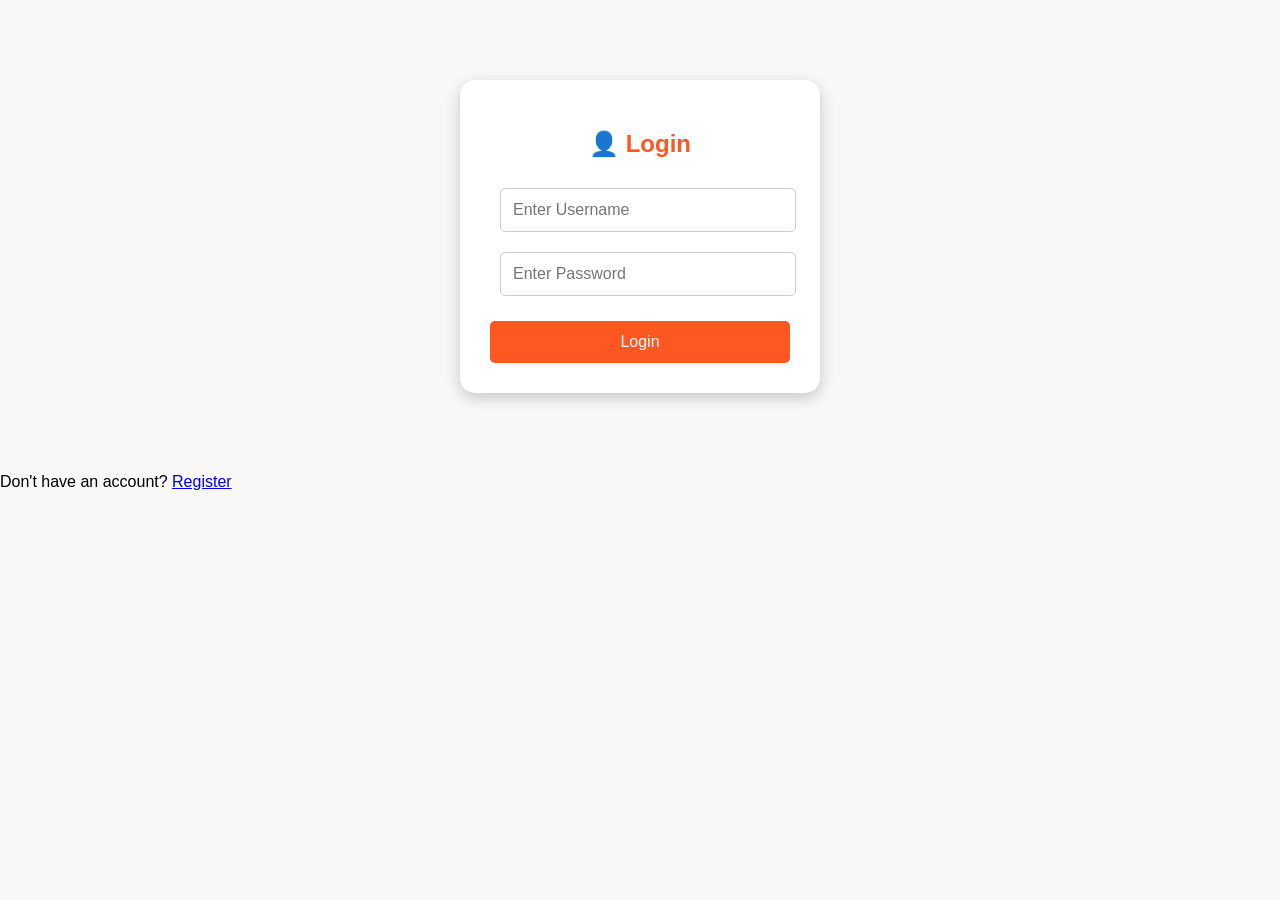
==== Login.html @ 5cac37c1 "Add files via upload" ====
<!DOCTYPE html>
<html>
<head>
    <title>Login - Food Express</title>
    <link rel="stylesheet" href="style.css">
</head>

<body>

<section class="login">
    <h2>👤 Login</h2>

    <input type="text" placeholder="Enter Username">

    <input type="password" placeholder="Enter Password">

    <button onclick="login()">Login</button>

</section>


<script>
function login(){
    alert("✅ Login Successful!");
}
</script>

</body>
</html>
<p>
Don't have an account?
<a href="register.html">Register</a>
</p>
---- style.css ----
.search{
    text-align:center;
    margin:30px;
}

.search input{
    width:80%;
    max-width:450px;
    padding:15px;
    border-radius:30px;
    border:2px solid #ff5722;
    font-size:18px;
}
body{
    margin:0;
    font-family:Arial,sans-serif;
    background:#f8f8f8;
}

header{
    background:#ff5722;
    color:white;
    display:flex;
    justify-content:space-between;
    align-items:center;
    padding:15px 30px;
}

nav a{
    color:white;
    text-decoration:none;
    margin:10px;
    font-weight:bold;
}

.hero{
    text-align:center;
    padding:60px 20px;
    background:#ffe0b2;
}

.hero h2{
    font-size:35px;
}

button{
    background:#ff5722;
    color:white;
    border:none;
    padding:12px 25px;
    border-radius:5px;
    cursor:pointer;
    font-size:18px;
}

button:hover{
    background:#e64a19;
}

.menu{
    text-align:center;
    padding:40px;
}

.card{
    display:inline-block;
    width:220px;
    background:white;
    margin:15px;
    padding:20px;
    border-radius:10px;
    box-shadow:0 4px 10px rgba(0,0,0,0.2);
}
.card img{
    width:100%;
    height:160px;
    object-fit:cover;
    border-radius:10px;
}

.card{
    display:inline-block;
    width:220px;
    background:white;
    margin:15px;
    padding:20px;
    border-radius:10px;
    box-shadow:0 4px 10px rgba(0,0,0,0.2);
    transition:0.3s;
}

.card:hover{
    transform:scale(1.05);
}

.menu{
    text-align:center;
    padding:40px;
}

button{
    background:#ff5722;
    color:white;
    border:none;
    padding:12px 25px;
    border-radius:5px;
    cursor:pointer;
    font-size:16px;
}

button:hover{
    background:#e64a19;
}.menu{
    display:flex;
    flex-wrap:wrap;
    justify-content:center;
    gap:25px;
    padding:40px;
    text-align:center;
}

.menu h2{
    width:100%;
}

.card{
    width:280px;
    background:#fff;
    border-radius:15px;
    overflow:hidden;
    box-shadow:0 5px 15px rgba(0,0,0,0.2);
    transition:.3s;
}

.card img{
    width:100%;
    height:180px;
    object-fit:cover;
}

.card h3{
    margin:15px;
}

.card p{
    margin:10px;
}

.card button{
    margin-bottom:20px;
}
.login{
    width:300px;
    margin:80px auto;
    background:white;
    padding:30px;
    border-radius:15px;
    text-align:center;
    box-shadow:0 5px 15px rgba(0,0,0,0.2);
}

.login h2{
    color:#ff5722;
}

.login input{
    width:90%;
    padding:12px;
    margin:10px;
    border-radius:5px;
    border:1px solid #ccc;
    font-size:16px;
}

.login button{
    margin-top:15px;
    width:100%;
}
/* Mobile Responsive Design */

@media (max-width: 600px){

    header{
        flex-direction:column;
        text-align:center;
    }

    nav a{
        display:block;
        margin:8px;
    }

    .hero h2{
        font-size:25px;
    }

    .hero{
        padding:40px 15px;
    }

    .search input{
        width:90%;
    }

    .menu{
        padding:20px;
        flex-direction:column;
        align-items:center;
    }

    .card{
        width:90%;
        max-width:320px;
    }

    .login{
        width:80%;
        margin:50px auto;
    }

    button{
        width:90%;
    }
}
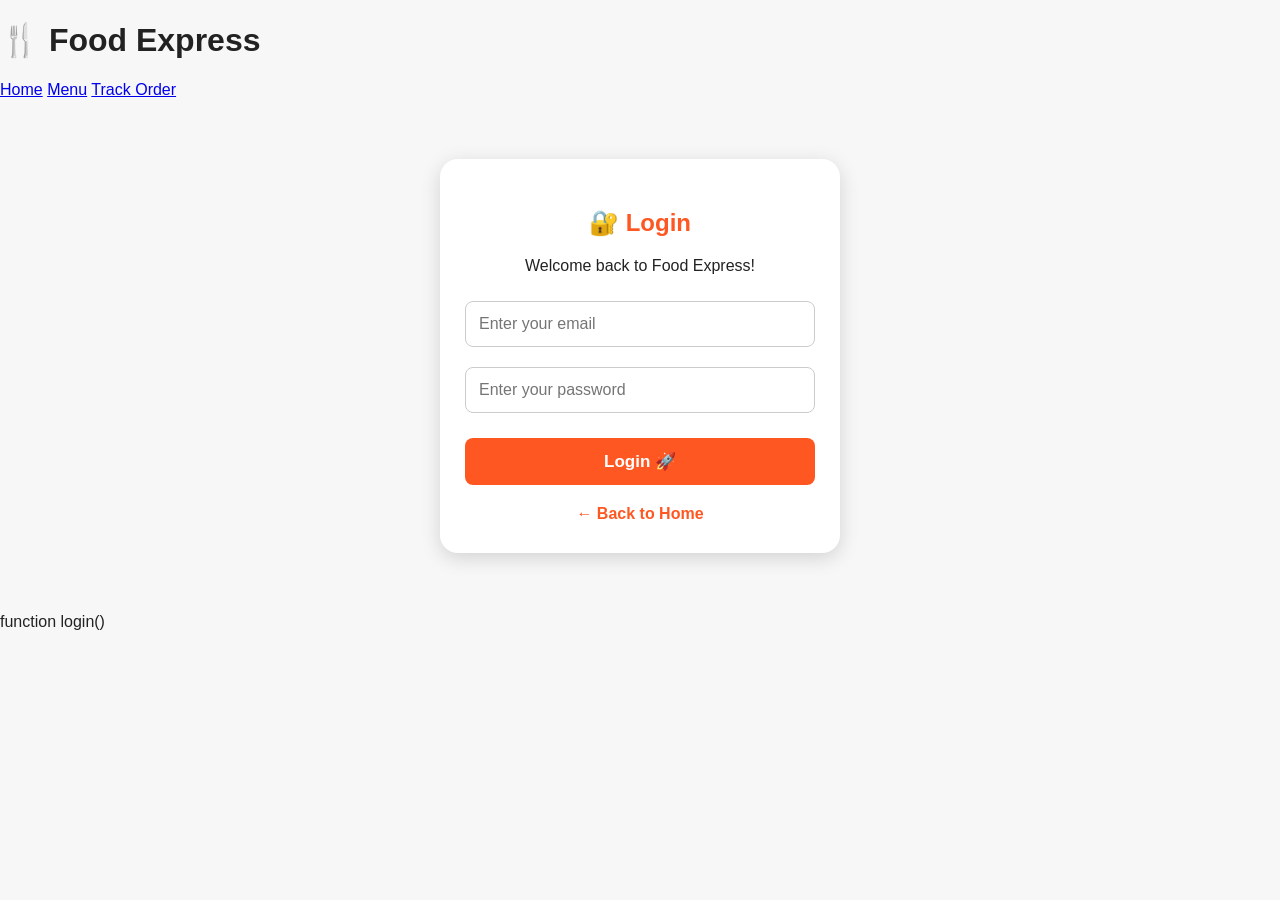
==== commit f79a5c0e: "Add files via upload" ====
--- a/Login.html
+++ b/Login.html
@@ -1,33 +1,322 @@
 <!DOCTYPE html>
-<html>
+<html lang="en">
+
 <head>
+    <meta charset="UTF-8">
+    <meta name="viewport" content="width=device-width, initial-scale=1.0">
+
     <title>Login - Food Express</title>
+
     <link rel="stylesheet" href="style.css">
+
+    <style>
+        .login-box {
+            max-width: 400px;
+            margin: 60px auto;
+            padding: 30px 25px;
+            background: white;
+            border-radius: 18px;
+            box-shadow: 0 5px 20px rgba(0,0,0,0.15);
+            text-align: center;
+        }
+
+        .login-box h1 {
+            color: #ff5722;
+        }
+
+        .login-box input {
+            width: 100%;
+            box-sizing: border-box;
+            padding: 13px;
+            margin: 10px 0;
+            border: 1px solid #ccc;
+            border-radius: 8px;
+            font-size: 16px;
+        }
+
+        .login-btn {
+            width: 100%;
+            padding: 13px;
+            margin-top: 15px;
+            background: #ff5722;
+            color: white;
+            border: none;
+            border-radius: 8px;
+            font-size: 17px;
+            cursor: pointer;
+        }
+
+        .login-btn:hover {
+            background: #e64a19;
+        }
+
+        .login-box a {
+            display: block;
+            margin-top: 20px;
+            color: #ff5722;
+            text-decoration: none;
+            font-weight: bold;
+        }
+
+        .message {
+            margin-top: 15px;
+            font-weight: bold;
+        }
+    </style>
 </head>
 
 <body>
 
-<section class="login">
-    <h2>👤 Login</h2>
-
-    <input type="text" placeholder="Enter Username">
-
-    <input type="password" placeholder="Enter Password">
-
-    <button onclick="login()">Login</button>
+<header>
+
+    <h1>🍴 Food Express</h1>
+
+    <nav>
+        <a href="index.html">Home</a>
+        <a href="index.html#menu">Menu</a>
+        <a href="tracking.html">Track Order</a>
+    </nav>
+
+</header>
+
+
+<section class="login-box">
+
+    <h1>🔐 Login</h1>
+
+    <p>Welcome back to Food Express!</p>
+
+    <input
+        type="email"
+        id="email"
+        placeholder="Enter your email">
+
+    <input
+        type="password"
+        id="password"
+        placeholder="Enter your password">
+
+    <button
+        class="login-btn"
+        onclick="login()">
+
+        Login 🚀
+
+    </button>
+
+    <p
+        id="message"
+        class="message">
+    </p>
+
+    <a href="index.html">
+        ← Back to Home
+    </a>
 
 </section>
 
 
 <script>
-function login(){
-    alert("✅ Login Successful!");
-}
+
+function login() {
+
+    const email =
+        document.getElementById("email")
+        .value.trim();
+
+    const password =
+        document.getElementById("password")
+        .value.trim();
+
+    const message =
+        document.getElementById("message");
+
+
+    if (email === "" || password === "") {
+
+        message.textContent =
+            "⚠️ Please enter email and password.";
+
+        message.style.color = "red";
+
+        return;
+    }
+
+
+    if (!email.includes("@")) {
+
+        message.textContent =
+            "⚠️ Please enter a valid email.";
+
+        message.style.color = "red";
+
+        return;
+    }
+
+
+    localStorage.setItem(
+        "foodUser",
+        JSON.stringify({
+            email: email,
+            loggedIn: true
+        })
+    );
+
+
+    message.textContent =
+        "✅ Login successful!";
+
+    message.style.color = "green";
+
+
+    setTimeout(function() {
+
+        window.location.href =
+            "index.html";
+
+    }, 1000);
+
+}
+
 </script>
+<script>
+
+function login() {
+
+    const email = document.getElementById("email").value.trim();
+    const password = document.getElementById("password").value.trim();
+
+    if (email === "" || password === "") {
+        alert("Please enter email and password");
+        return;
+    }
+
+    localStorage.setItem(
+        "foodUser",
+        JSON.stringify({
+            email: email,
+            loggedIn: true
+        })
+    );
+
+    window.location.href = "index.html";
+}
+</script>
+<script>
+
+function login() {
+
+    const email = document.getElementById("email").value.trim();
+    const password = document.getElementById("password").value.trim();
+
+    if (email === "" || password === "") {
+        alert("Please enter email and password");
+        return;
+    }
+
+    localStorage.setItem(
+        "foodUser",
+        JSON.stringify({
+            email: email,
+            loggedIn: true
+        })
+    );
+
+    window.location.href = "index.html";
+}
+<script>
+
+function login() {
+
+    const email = document.getElementById("email").value.trim();
+    const password = document.getElementById("password").value.trim();
+
+    if (email === "" || password === "") {
+        alert("Please enter email and password");
+        return;
+    }
+
+    localStorage.setItem(
+        "foodUser",
+        JSON.stringify({
+            email: email,
+            loggedIn: true
+        })
+    );
+
+    window.location.href = "index.html";
+}
+
+</script>
+function login()<script>
+
+function login() {
+
+    const email = document.getElementById("email").value.trim();
+    const password = document.getElementById("password").value.trim();
+
+    if (email === "" || password === "") {
+        alert("Please enter email and password");
+        return;
+    }
+
+    localStorage.setItem(
+        "foodUser",
+        JSON.stringify({
+            email: email,
+            loggedIn: true
+        })
+    );
+
+    window.location.href = "index.html";
+}
+<script>
+
+function login() {
+
+    const email = document.getElementById("email").value.trim();
+    const password = document.getElementById("password").value.trim();
+
+    if (email === "" || password === "") {
+        alert("Please enter email and password");
+        return;
+    }
+
+    localStorage.setItem(
+        "foodUser",
+        JSON.stringify({
+            email: email,
+            loggedIn: true
+        })
+    );
+
+    window.location.href = "index.html";
+}
+
+<script>
+
+function login() {
+
+    const email = document.getElementById("email").value.trim();
+    const password = document.getElementById("password").value.trim();
+
+    if (email === "" || password === "") {
+        alert("Please enter email and password");
+        return;
+    }
+
+    localStorage.setItem(
+        "foodUser",
+        JSON.stringify({
+            email: email,
+            loggedIn: true
+        })
+    );
+
+    window.location.href = "index.html";
+}
+
+</script>
 
 </body>
-</html>
-<p>
-Don't have an account?
-<a href="register.html">Register</a>
-</p>+</html>
--- a/style.css
+++ b/style.css
@@ -1,224 +1,606 @@
-.search{
-    text-align:center;
-    margin:30px;
-}
-
-.search input{
-    width:80%;
-    max-width:450px;
-    padding:15px;
-    border-radius:30px;
-    border:2px solid #ff5722;
-    font-size:18px;
-}
-body{
-    margin:0;
-    font-family:Arial,sans-serif;
-    background:#f8f8f8;
-}
-
-header{
-    background:#ff5722;
-    color:white;
-    display:flex;
-    justify-content:space-between;
-    align-items:center;
-    padding:15px 30px;
-}
-
-nav a{
-    color:white;
-    text-decoration:none;
-    margin:10px;
-    font-weight:bold;
-}
-
-.hero{
-    text-align:center;
-    padding:60px 20px;
-    background:#ffe0b2;
-}
-
-.hero h2{
-    font-size:35px;
-}
-
-button{
-    background:#ff5722;
-    color:white;
-    border:none;
-    padding:12px 25px;
-    border-radius:5px;
-    cursor:pointer;
-    font-size:18px;
-}
-
-button:hover{
-    background:#e64a19;
-}
-
-.menu{
-    text-align:center;
-    padding:40px;
-}
-
-.card{
-    display:inline-block;
-    width:220px;
-    background:white;
-    margin:15px;
-    padding:20px;
-    border-radius:10px;
-    box-shadow:0 4px 10px rgba(0,0,0,0.2);
-}
-.card img{
-    width:100%;
-    height:160px;
-    object-fit:cover;
-    border-radius:10px;
-}
-
-.card{
-    display:inline-block;
-    width:220px;
-    background:white;
-    margin:15px;
-    padding:20px;
-    border-radius:10px;
-    box-shadow:0 4px 10px rgba(0,0,0,0.2);
-    transition:0.3s;
-}
-
-.card:hover{
-    transform:scale(1.05);
-}
-
-.menu{
-    text-align:center;
-    padding:40px;
-}
-
-button{
-    background:#ff5722;
-    color:white;
-    border:none;
-    padding:12px 25px;
-    border-radius:5px;
-    cursor:pointer;
-    font-size:16px;
-}
-
-button:hover{
-    background:#e64a19;
-}.menu{
-    display:flex;
-    flex-wrap:wrap;
-    justify-content:center;
-    gap:25px;
-    padding:40px;
-    text-align:center;
-}
-
-.menu h2{
-    width:100%;
-}
-
-.card{
-    width:280px;
-    background:#fff;
-    border-radius:15px;
-    overflow:hidden;
-    box-shadow:0 5px 15px rgba(0,0,0,0.2);
-    transition:.3s;
-}
-
-.card img{
-    width:100%;
-    height:180px;
-    object-fit:cover;
-}
-
-.card h3{
-    margin:15px;
-}
-
-.card p{
-    margin:10px;
-}
-
-.card button{
-    margin-bottom:20px;
-}
-.login{
-    width:300px;
-    margin:80px auto;
-    background:white;
-    padding:30px;
-    border-radius:15px;
-    text-align:center;
-    box-shadow:0 5px 15px rgba(0,0,0,0.2);
-}
-
-.login h2{
-    color:#ff5722;
-}
-
-.login input{
-    width:90%;
-    padding:12px;
-    margin:10px;
-    border-radius:5px;
-    border:1px solid #ccc;
-    font-size:16px;
-}
-
-.login button{
-    margin-top:15px;
-    width:100%;
-}
-/* Mobile Responsive Design */
-
-@media (max-width: 600px){
-
-    header{
-        flex-direction:column;
-        text-align:center;
-    }
-
-    nav a{
-        display:block;
-        margin:8px;
-    }
-
-    .hero h2{
-        font-size:25px;
-    }
-
-    .hero{
-        padding:40px 15px;
-    }
-
-    .search input{
-        width:90%;
-    }
-
-    .menu{
-        padding:20px;
-        flex-direction:column;
-        align-items:center;
-    }
-
-    .card{
-        width:90%;
-        max-width:320px;
-    }
-
-    .login{
-        width:80%;
-        margin:50px auto;
-    }
-
-    button{
-        width:90%;
+/* =========================================
+   FOOD EXPRESS - PROFESSIONAL STYLE
+   ========================================= */
+
+* {
+    box-sizing: border-box;
+}
+
+html {
+    scroll-behavior: smooth;
+}
+
+body {
+    margin: 0;
+    font-family: Arial, sans-serif;
+    background: #f7f7f7;
+    color: #222;
+}
+
+/* =========================================
+   HEADER
+   ========================================= */
+
+.header {
+    background: #ff5722;
+    color: white;
+    padding: 15px 5%;
+    display: flex;
+    justify-content: space-between;
+    align-items: center;
+    position: sticky;
+    top: 0;
+    z-index: 1000;
+    box-shadow: 0 3px 12px rgba(0,0,0,0.18);
+}
+
+.logo {
+    font-size: 24px;
+    font-weight: bold;
+    white-space: nowrap;
+}
+
+.navbar {
+    display: flex;
+    align-items: center;
+    flex-wrap: wrap;
+    justify-content: center;
+}
+
+.navbar a {
+    color: white;
+    text-decoration: none;
+    margin: 5px 10px;
+    font-weight: bold;
+    transition: 0.3s;
+}
+
+.navbar a:hover {
+    opacity: 0.75;
+}
+
+/* =========================================
+   HERO
+   ========================================= */
+
+.hero {
+    min-height: 500px;
+    display: flex;
+    align-items: center;
+    justify-content: center;
+    text-align: center;
+    padding: 60px 20px;
+    background: linear-gradient(135deg, #ffe0b2, #fff8f0);
+}
+
+.hero-content {
+    max-width: 850px;
+}
+
+.hero-tag {
+    color: #ff5722;
+    font-weight: bold;
+    font-size: 18px;
+}
+
+.hero h1 {
+    font-size: 52px;
+    line-height: 1.15;
+    margin: 20px 0;
+}
+
+.hero h1 span {
+    color: #ff5722;
+}
+
+.hero p {
+    font-size: 18px;
+    line-height: 1.7;
+}
+
+.hero button {
+    margin-top: 20px;
+}
+
+.hero-features {
+    margin-top: 35px;
+    display: flex;
+    justify-content: center;
+    gap: 25px;
+    flex-wrap: wrap;
+}
+
+.hero-features span {
+    font-weight: bold;
+}
+
+/* =========================================
+   BUTTONS
+   ========================================= */
+
+button {
+    background: #ff5722;
+    color: white;
+    border: none;
+    padding: 12px 22px;
+    border-radius: 8px;
+    cursor: pointer;
+    font-size: 15px;
+    font-weight: bold;
+    transition: 0.3s;
+}
+
+button:hover {
+    background: #e64a19;
+    transform: translateY(-2px);
+}
+
+/* =========================================
+   SECTION HEADINGS
+   ========================================= */
+
+section {
+    padding: 50px 5%;
+}
+
+section > h2 {
+    text-align: center;
+    color: #ff5722;
+    font-size: 32px;
+    margin-bottom: 35px;
+}
+
+/* =========================================
+   OFFERS
+   ========================================= */
+
+.offers {
+    text-align: center;
+    background: #fff3e0;
+}
+
+.offer-card {
+    display: inline-block;
+    width: 270px;
+    min-height: 120px;
+    vertical-align: top;
+    margin: 12px;
+    padding: 25px 15px;
+    background: #ff5722;
+    color: white;
+    border-radius: 15px;
+    box-shadow: 0 5px 15px rgba(0,0,0,0.15);
+    transition: 0.3s;
+}
+
+.offer-card:hover {
+    transform: translateY(-7px);
+}
+
+.offer-card strong {
+    font-size: 20px;
+}
+
+.offer-card p {
+    margin-bottom: 0;
+}
+
+/* =========================================
+   RESTAURANTS
+   ========================================= */
+
+.restaurants {
+    text-align: center;
+    background: white;
+}
+
+.restaurant-card {
+    display: inline-block;
+    width: 270px;
+    vertical-align: top;
+    margin: 12px;
+    padding: 25px;
+    background: white;
+    border-radius: 15px;
+    box-shadow: 0 5px 18px rgba(0,0,0,0.12);
+    transition: 0.3s;
+}
+
+.restaurant-card:hover {
+    transform: translateY(-7px);
+    box-shadow: 0 10px 25px rgba(0,0,0,0.18);
+}
+
+.restaurant-card h3 {
+    font-size: 21px;
+}
+
+.restaurant-card p {
+    color: #666;
+}
+
+/* =========================================
+   SEARCH
+   ========================================= */
+
+.search {
+    text-align: center;
+    background: #f7f7f7;
+}
+
+.search input {
+    width: 90%;
+    max-width: 550px;
+    padding: 16px 22px;
+    border: 2px solid #ff5722;
+    border-radius: 35px;
+    outline: none;
+    font-size: 17px;
+    background: white;
+}
+
+.search input:focus {
+    box-shadow: 0 0 0 4px rgba(255,87,34,0.12);
+}
+
+/* =========================================
+   CATEGORIES
+   ========================================= */
+
+.categories {
+    text-align: center;
+    background: white;
+}
+
+.categories button {
+    margin: 6px;
+    border-radius: 25px;
+}
+
+/* =========================================
+   MENU
+   ========================================= */
+
+.menu {
+    display: flex;
+    flex-wrap: wrap;
+    justify-content: center;
+    gap: 25px;
+    background: #f7f7f7;
+}
+
+.menu > h2 {
+    width: 100%;
+    text-align: center;
+}
+
+.card {
+    width: 280px;
+    background: white;
+    border-radius: 16px;
+    overflow: hidden;
+    box-shadow: 0 5px 18px rgba(0,0,0,0.12);
+    transition: 0.3s;
+}
+
+.card:hover {
+    transform: translateY(-7px);
+    box-shadow: 0 10px 25px rgba(0,0,0,0.18);
+}
+
+.card img {
+    width: 100%;
+    height: 190px;
+    object-fit: cover;
+    display: block;
+}
+
+.card-content {
+    padding: 18px;
+}
+
+.card h3 {
+    margin-top: 0;
+    font-size: 19px;
+}
+
+.card p {
+    color: #666;
+    line-height: 1.5;
+}
+
+.card strong {
+    color: #ff5722;
+    font-size: 21px;
+}
+
+.card button {
+    width: 100%;
+}
+
+/* =========================================
+   CART
+   ========================================= */
+
+.cart {
+    background: white;
+    max-width: 1100px;
+    margin: 40px auto;
+    border-radius: 20px;
+    box-shadow: 0 5px 20px rgba(0,0,0,0.12);
+}
+
+#cartItems {
+    max-width: 850px;
+    margin: auto;
+}
+
+#cartItems li {
+    list-style: none;
+    background: #f8f8f8;
+    margin: 12px 0;
+    padding: 18px;
+    border-radius: 12px;
+}
+
+.cart-row {
+    display: flex;
+    align-items: center;
+    justify-content: space-between;
+    gap: 15px;
+}
+
+.cart-info {
+    flex: 1;
+}
+
+.cart-info strong {
+    font-size: 17px;
+}
+
+.cart-info p {
+    margin: 7px 0 0;
+    color: #777;
+}
+
+.cart-controls {
+    display: flex;
+    align-items: center;
+    gap: 8px;
+}
+
+.cart-controls button {
+    padding: 7px 12px;
+    border-radius: 6px;
+}
+
+.cart-controls span {
+    min-width: 25px;
+    text-align: center;
+    font-weight: bold;
+}
+
+.cart-total {
+    min-width: 70px;
+    text-align: right;
+    font-weight: bold;
+    color: #ff5722;
+}
+
+.empty-cart-item {
+    text-align: center;
+    color: #777;
+    padding: 25px !important;
+}
+
+.cart-summary {
+    max-width: 850px;
+    margin: 30px auto 0;
+    padding: 25px;
+    border-top: 2px solid #eee;
+    text-align: right;
+}
+
+.cart-summary h3 {
+    margin: 10px 0;
+    color: #555;
+}
+
+.cart-summary h2 {
+    color: #ff5722;
+    margin: 20px 0;
+}
+
+/* =========================================
+   REVIEWS
+   ========================================= */
+
+.reviews {
+    text-align: center;
+    background: #fff3e0;
+}
+
+.review-card {
+    display: inline-block;
+    width: 270px;
+    vertical-align: top;
+    margin: 12px;
+    padding: 25px;
+    background: white;
+    border-radius: 15px;
+    box-shadow: 0 5px 15px rgba(0,0,0,0.1);
+}
+
+.review-card h3 {
+    color: #ff5722;
+}
+
+/* =========================================
+   ABOUT
+   ========================================= */
+
+.about {
+    background: white;
+    text-align: center;
+}
+
+.about p {
+    max-width: 750px;
+    margin: 12px auto;
+    line-height: 1.7;
+    color: #666;
+}
+
+/* =========================================
+   CONTACT
+   ========================================= */
+
+.contact {
+    text-align: center;
+    background: #fff3e0;
+}
+
+.contact p {
+    margin: 12px;
+    font-size: 17px;
+}
+
+/* =========================================
+   FOOTER
+   ========================================= */
+
+footer {
+    background: #222;
+    color: white;
+    text-align: center;
+    padding: 40px 20px;
+}
+
+footer h2 {
+    color: #ff5722;
+}
+
+.footer-links {
+    margin: 20px 0;
+}
+
+.footer-links a {
+    color: white;
+    text-decoration: none;
+    margin: 8px 12px;
+}
+
+.footer-links a:hover {
+    color: #ff5722;
+}
+
+/* =========================================
+   MOBILE
+   ========================================= */
+
+@media (max-width: 768px) {
+
+    .header {
+        flex-direction: column;
+        gap: 12px;
+        padding: 15px;
+    }
+
+    .navbar {
+        width: 100%;
+    }
+
+    .navbar a {
+        font-size: 14px;
+        margin: 5px 7px;
+    }
+
+    .hero {
+        min-height: 450px;
+        padding: 45px 15px;
+    }
+
+    .hero h1 {
+        font-size: 36px;
+    }
+
+    .hero p {
+        font-size: 16px;
+    }
+
+    .hero-features {
+        gap: 12px;
+    }
+
+    section {
+        padding: 40px 15px;
+    }
+
+    section > h2 {
+        font-size: 27px;
+    }
+
+    .card {
+        width: 100%;
+        max-width: 350px;
+    }
+
+    .restaurant-card,
+    .offer-card,
+    .review-card {
+        width: 100%;
+        max-width: 350px;
+        margin: 10px auto;
+    }
+
+    .cart {
+        margin: 20px 10px;
+    }
+
+    .cart-row {
+        flex-direction: column;
+        align-items: stretch;
+        text-align: center;
+    }
+
+    .cart-controls {
+        justify-content: center;
+    }
+
+    .cart-total {
+        text-align: center;
+    }
+
+    .cart-summary {
+        text-align: center;
+    }
+
+    .footer-links a {
+        display: block;
+        margin: 12px;
+    }
+}
+
+/* =========================================
+   SMALL MOBILE
+   ========================================= */
+
+@media (max-width: 400px) {
+
+    .logo {
+        font-size: 20px;
+    }
+
+    .navbar a {
+        font-size: 13px;
+        margin: 4px;
+    }
+
+    .hero h1 {
+        font-size: 30px;
+    }
+
+    .search input {
+        width: 100%;
     }
 }
